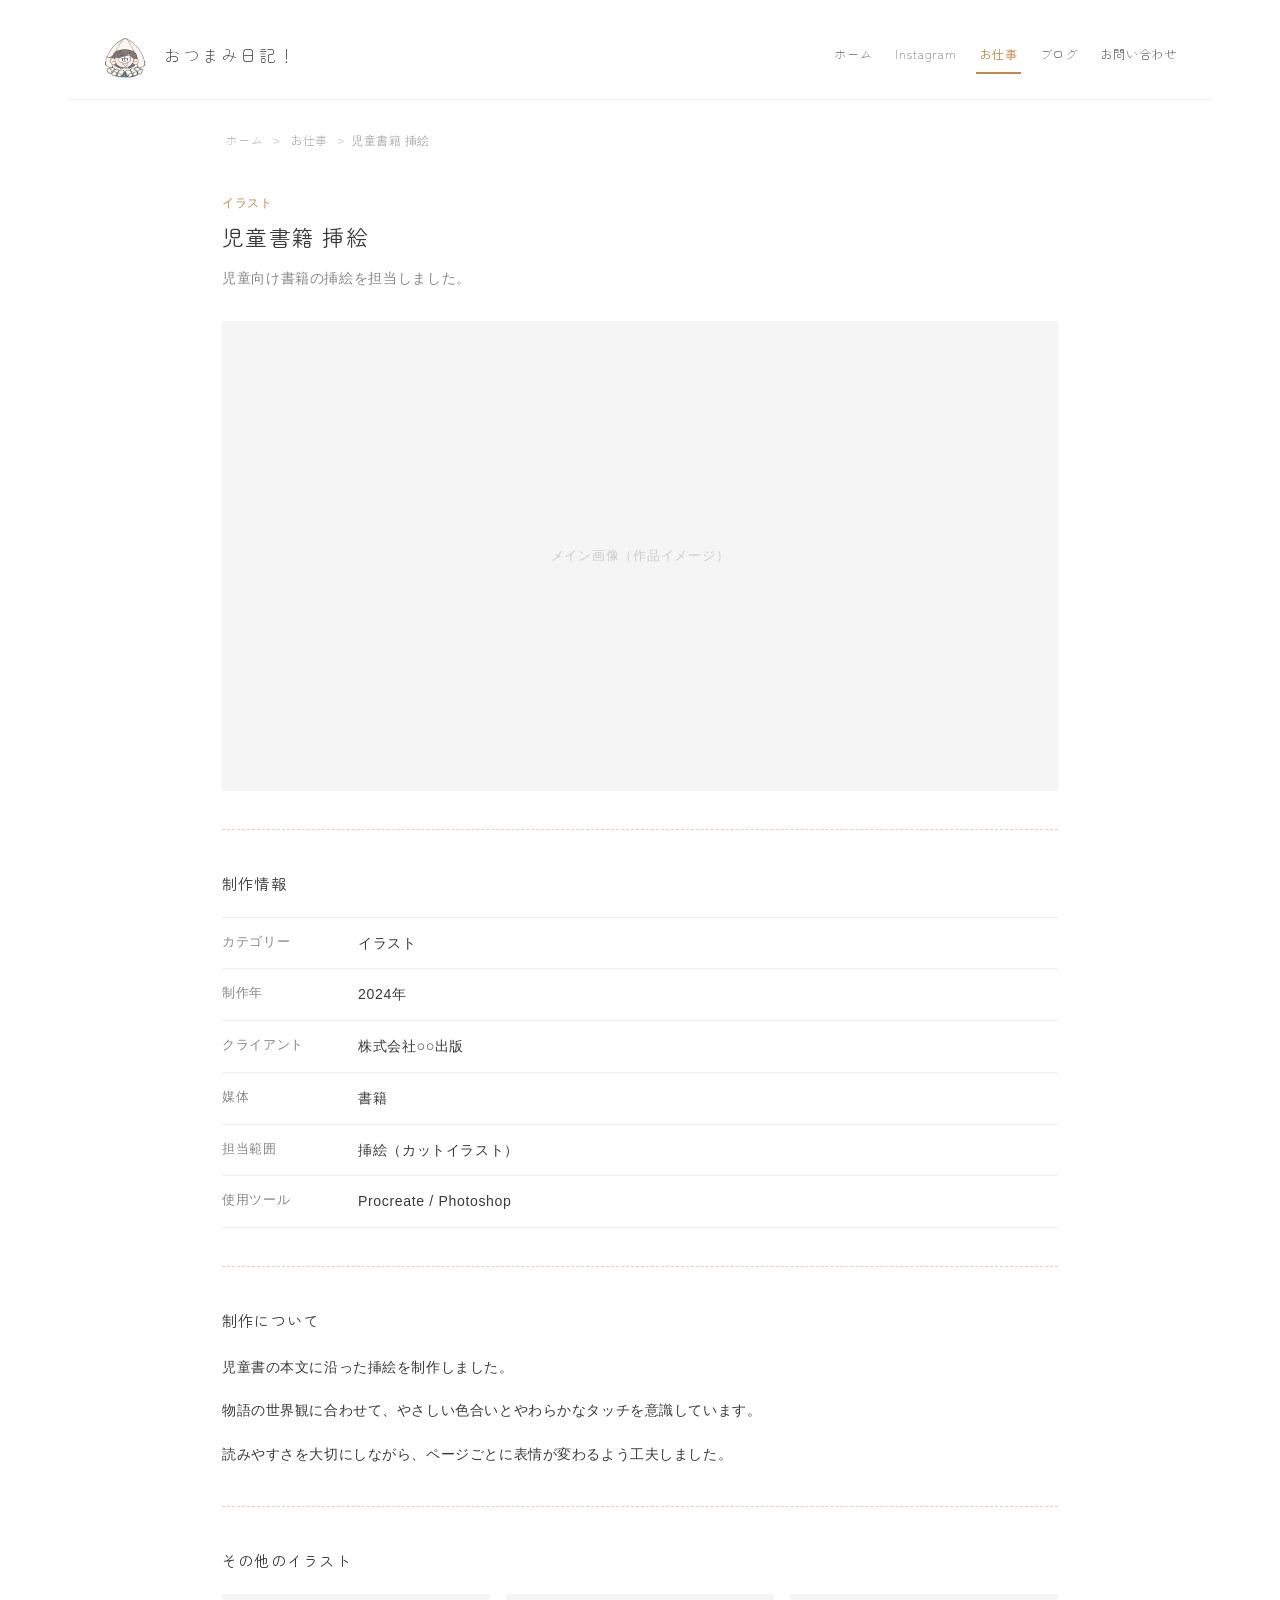
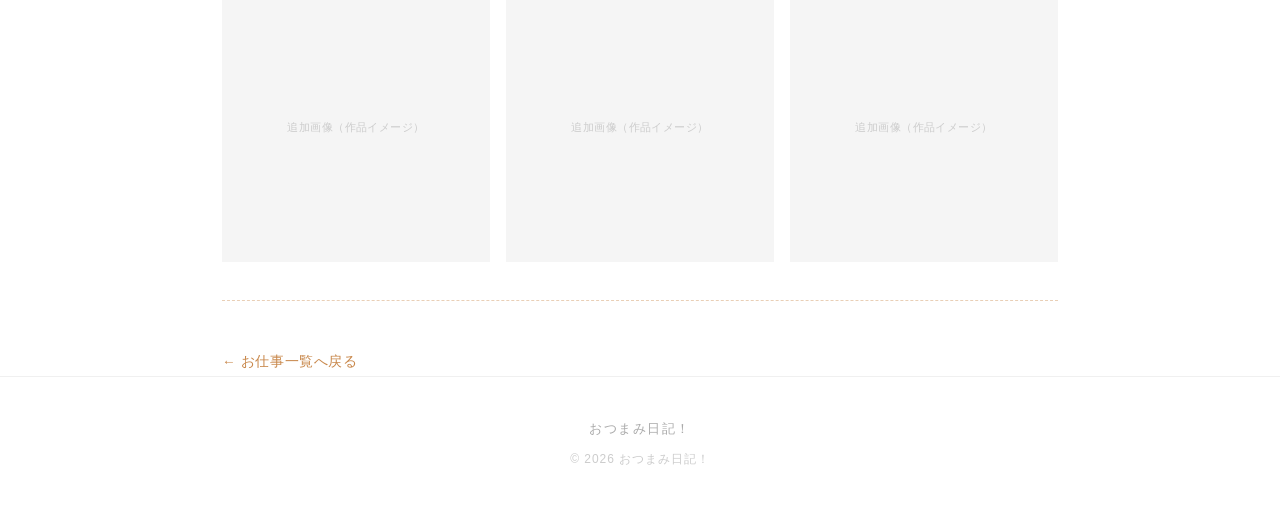
==== works/children-book-illustration/index.html @ ff5e364b "サイトデザインと各ページの確認版を更新 Co-authored-by: Cursor <cursoragent@cursor.com>" ====
<!DOCTYPE html>
<html lang="ja">
<head>
  <meta charset="UTF-8">
  <meta name="viewport" content="width=device-width, initial-scale=1.0">
  <title>児童書籍 挿絵 | お仕事 | おつまみ日記！</title>
  <link rel="stylesheet" href="../../style.css">
</head>
<body>

  <header class="site-header">
    <a href="../../index.html" class="site-logo">
      <img src="../../images/logo.png" alt="" class="site-logo-image" width="48" height="48">
      <span>おつまみ日記！</span>
    </a>
    <nav aria-label="メインナビゲーション">
      <ul>
        <li><a href="../../index.html">ホーム</a></li>
        <li><a href="../../instagram.html">Instagram</a></li>
        <li><a href="../../works.html" class="nav-current">お仕事</a></li>
        <li><a href="../../blog.html">ブログ</a></li>
        <li><a href="../../contact.html">お問い合わせ</a></li>
      </ul>
    </nav>
  </header>

  <main class="content-inner page-main">
    <article
      class="work-detail"
      data-slug="children-book-illustration"
      data-category="illustration"
      data-year="2024"
      data-status="published"
    >

      <nav class="work-detail-breadcrumb" aria-label="パンくず">
        <ol>
          <li><a href="../../index.html">ホーム</a></li>
          <li><a href="../../works.html">お仕事</a></li>
          <li aria-current="page">児童書籍 挿絵</li>
        </ol>
      </nav>

      <header class="work-detail-intro">
        <span class="work-detail-category">イラスト</span>
        <h1 class="work-detail-title">児童書籍 挿絵</h1>
        <p class="work-detail-summary">児童向け書籍の挿絵を担当しました。</p>
      </header>

      <figure class="work-detail-hero">
        <div class="work-detail-hero-placeholder" role="img" aria-label="メイン画像（作品イメージ）">メイン画像（作品イメージ）</div>
      </figure>

      <hr class="stitch-rule">

      <section class="work-detail-info">
        <h2 class="work-detail-heading">制作情報</h2>
        <dl class="work-detail-meta">
          <div class="work-detail-meta-row">
            <dt>カテゴリー</dt>
            <dd>イラスト</dd>
          </div>
          <div class="work-detail-meta-row">
            <dt>制作年</dt>
            <dd>2024年</dd>
          </div>
          <div class="work-detail-meta-row">
            <dt>クライアント</dt>
            <dd>株式会社○○出版</dd>
          </div>
          <div class="work-detail-meta-row">
            <dt>媒体</dt>
            <dd>書籍</dd>
          </div>
          <div class="work-detail-meta-row">
            <dt>担当範囲</dt>
            <dd>挿絵（カットイラスト）</dd>
          </div>
          <div class="work-detail-meta-row">
            <dt>使用ツール</dt>
            <dd>Procreate / Photoshop</dd>
          </div>
        </dl>
      </section>

      <hr class="stitch-rule">

      <section class="work-detail-body">
        <h2 class="work-detail-heading">制作について</h2>
        <p>児童書の本文に沿った挿絵を制作しました。</p>
        <p>物語の世界観に合わせて、やさしい色合いとやわらかなタッチを意識しています。</p>
        <p>読みやすさを大切にしながら、ページごとに表情が変わるよう工夫しました。</p>
      </section>

      <hr class="stitch-rule">

      <section class="work-detail-gallery">
        <h2 class="work-detail-heading">その他のイラスト</h2>
        <ul class="work-detail-gallery-list">
          <li>
            <figure class="work-detail-gallery-item">
              <div class="work-detail-gallery-placeholder" role="img" aria-label="追加画像（作品イメージ）">追加画像（作品イメージ）</div>
            </figure>
          </li>
          <li>
            <figure class="work-detail-gallery-item">
              <div class="work-detail-gallery-placeholder" role="img" aria-label="追加画像（作品イメージ）">追加画像（作品イメージ）</div>
            </figure>
          </li>
          <li>
            <figure class="work-detail-gallery-item">
              <div class="work-detail-gallery-placeholder" role="img" aria-label="追加画像（作品イメージ）">追加画像（作品イメージ）</div>
            </figure>
          </li>
        </ul>
      </section>

      <hr class="stitch-rule">

      <p class="work-detail-back">
        <a href="../../works.html">← お仕事一覧へ戻る</a>
      </p>

    </article>
  </main>

  <footer class="site-footer">
    <p class="footer-site-name">おつまみ日記！</p>
    <p class="footer-copy">© 2026 おつまみ日記！</p>
  </footer>

</body>
</html>
---- style.css ----
@import url("https://fonts.googleapis.com/css2?family=Zen+Maru+Gothic&display=swap");

/* ========================================
   基本設定
   ======================================== */

:root {
  --accent: #c8874a;
  --accent-light: #f5ebe0;
  --text: #3a3a3a;
  --text-muted: #888;
  --border: #f0f0f0;
  --placeholder-bg: #f5f5f5;
  --content-max: 900px;  /* 本文コンテンツの最大幅 */
  --layout-max: 1080px;  /* ヘッダーの最大幅 */
  --stitch-color: rgba(200, 135, 74, 0.4);
  --stitch-width: 1px;
  --stitch-style: dashed;
  --stitch: var(--stitch-width) var(--stitch-style) var(--stitch-color);
}

.stitch-rule {
  display: block;
  width: 100%;
  height: 0;
  margin: 2.4rem 0;
  border: 0;
  border-top: var(--stitch);
}

body {
  margin: 0;
  background-color: #ffffff;
  color: var(--text);
  font-family: "Hiragino Sans", "Hiragino Kaku Gothic ProN", Meiryo, sans-serif;
  font-weight: 300;
  line-height: 1.9;
  letter-spacing: 0.04em;
}

a {
  color: var(--text);
  text-decoration: none;
}

a:hover {
  color: var(--accent);
}

/* Zen Maru Gothic（見出し・ナビ・ロゴのみ） */
.site-logo span,
nav a,
.page-title,
.section-heading,
.guide-card-title,
.blog-entry-title {
  font-family: "Zen Maru Gothic", sans-serif;
}


/* ========================================
   ヘッダー
   ======================================== */

.site-header {
  display: flex;
  align-items: center;
  justify-content: space-between;
  max-width: var(--layout-max);
  margin: 0 auto;
  padding: 2rem 2rem 1.2rem;
  border-bottom: 1px solid var(--border);
}

.site-logo {
  display: flex;
  align-items: center;
  gap: 1rem;
  color: var(--text);
}

.site-logo:hover {
  color: var(--text);
  text-decoration: none;
}

.site-logo span {
  font-size: 1.05rem;
  letter-spacing: 0.12em;
  line-height: 1.5;
}

nav ul {
  display: flex;
  flex-wrap: wrap;
  gap: 1rem;
  list-style: none;
  margin: 0;
  padding: 0;
}

nav a {
  display: inline-block;
  padding: 0.3rem 0.2rem;
  font-size: 0.78rem;
  letter-spacing: 0.06em;
  color: #666;
  border-bottom: 2px solid transparent;
}

nav a:hover {
  color: var(--accent);
  text-decoration: none;
}

nav a.nav-current {
  color: var(--accent);
  font-weight: 400;
  border-bottom-color: var(--accent);
}


/* ========================================
   フッター
   ======================================== */

.site-footer {
  text-align: center;
  padding: 2.5rem 2rem 3.5rem;
  border-top: 1px solid var(--border);
}

.footer-site-name {
  margin: 0 0 0.4rem;
  font-size: 0.8rem;
  letter-spacing: 0.12em;
  color: #aaa;
}

.footer-copy {
  margin: 0;
  font-size: 0.75rem;
  color: #ccc;
  letter-spacing: 0.08em;
}


/* ========================================
   レイアウト
   ======================================== */

main {
  padding-bottom: 5rem;
}

.page-main.home-page {
  padding-top: 2rem;
}

.content-inner {
  max-width: var(--content-max);
  margin-left: auto;
  margin-right: auto;
  padding: 0 2rem;
  box-sizing: border-box;
  width: 100%;
}

.section-heading {
  margin: 0 0 1rem;
  font-size: 0.95rem;
  font-weight: 400;
  letter-spacing: 0.08em;
  color: var(--text);
}

.section-lead,
.page-lead {
  margin: 0 0 1.5rem;
  font-size: 0.88rem;
  color: var(--text-muted);
}

.section-link {
  margin-top: 1.2rem;
  font-size: 0.85rem;
}

.section-link a {
  color: var(--accent);
}


/* ========================================
   下層ページ：ページヘッダー
   ======================================== */

.page-header {
  margin-bottom: 2rem;
  text-align: center;
}

.page-deco {
  margin-top: 1.5rem;
  margin-bottom: 1.5rem;
}

.page-title {
  display: inline-block;
  margin: 0 0 1rem;
  padding-bottom: 0.3rem;
  border-bottom: 2px solid var(--accent);
  font-size: 1.3rem;
  font-weight: 400;
  letter-spacing: 0.08em;
  color: var(--text);
}


/* ========================================
   プレースホルダー
   ======================================== */

.placeholder {
  display: flex;
  align-items: center;
  justify-content: center;
  background-color: var(--placeholder-bg);
  color: #ccc;
  font-size: 0.75rem;
  box-sizing: border-box;
}

.logo-placeholder,
.site-logo-image {
  width: 48px;
  height: 48px;
  flex-shrink: 0;
}

.site-logo-image {
  display: block;
  object-fit: contain;
}

.deco-placeholder {
  width: 160px;
  height: 160px;
  border-radius: 50%;
  margin: 0 auto;
}

.thumb-placeholder,
.work-placeholder,
.instagram-placeholder {
  width: 100%;
  aspect-ratio: 1 / 1;
}

.multi-placeholder {
  width: 100%;
  aspect-ratio: 1 / 1;
  font-size: 0.7rem;
  color: #bbb;
  border: 1px dashed #ddd;
  background-color: #fafafa;
}

.guide-icon-placeholder {
  width: 64px;
  height: 64px;
  margin: 0 auto 1.2rem;
  border-radius: 50%;
}

.guide-icon-image {
  display: block;
  width: 64px;
  height: 64px;
  margin: 0 auto 1.2rem;
  object-fit: contain;
}

.guide-icon-image-instagram {
  width: 96px;
  height: 96px;
}

.page-deco-image {
  display: block;
  width: 160px;
  height: 160px;
  margin: 0 auto;
  object-fit: contain;
}


/* ========================================
   ホーム
   ======================================== */

.home-mv {
  margin-bottom: 2.5rem;
}

.home-mv-figure {
  margin: 0 auto;
  max-width: 100%;
}

.home-mv-image {
  width: 100%;
  height: auto;
  display: block;
}

.home-profile-detail {
  margin-bottom: 4rem;
}

.profile-intro {
  max-width: 560px;
  margin: 0 auto;
  text-align: center;
}

.home-profile-detail .profile-image-placeholder,
.home-profile-detail .profile-image {
  width: 160px;
  height: 160px;
  margin: 0 auto 0.85rem;
  border-radius: 50%;
}

.home-profile-detail .profile-image {
  display: block;
  aspect-ratio: 1 / 1;
  object-fit: cover;
}

.profile-name {
  margin: 0 0 1.2rem;
  font-size: 0.88rem;
  font-weight: 400;
  letter-spacing: 0.1em;
  color: var(--text);
  text-align: center;
}

.home-profile-detail .profile-text {
  width: fit-content;
  max-width: 100%;
  margin-left: auto;
  margin-right: auto;
  text-align: left;
}

.home-profile-detail .profile-text p {
  margin: 0 0 0.4rem;
  font-size: 0.9rem;
  color: var(--text-muted);
  text-align: left;
}

.home-profile-detail .profile-text p:last-child {
  margin-bottom: 0;
}

.home-guide {
  margin-bottom: 5rem;
}

.guide-cards {
  display: grid;
  grid-template-columns: repeat(3, 1fr);
  gap: 1.5rem;
}

.guide-card-link {
  display: block;
  padding: 1.8rem 1.2rem;
  text-align: center;
  color: var(--text);
  border: 1px solid var(--border);
  border-radius: 4px;
  transition: border-color 0.2s, background-color 0.2s;
}

.guide-card-link:hover {
  color: var(--text);
  text-decoration: none;
  border-color: var(--accent-light);
  background-color: #fafafa;
}

.guide-card-title {
  margin: 0 0 0.6rem;
  font-size: 0.92rem;
  font-weight: 400;
  letter-spacing: 0.08em;
}

.guide-card-text {
  margin: 0 0 1rem;
  font-size: 0.8rem;
  color: var(--text-muted);
  line-height: 1.7;
}

.guide-card-more {
  font-size: 0.82rem;
  color: var(--accent);
}

.home-sections {
  display: flex;
  flex-direction: column;
  gap: 5rem;
}

.home-latest-blog {
  padding: 1.6rem 1.5rem 1.3rem;
  border: 1px dashed rgba(200, 135, 74, 0.4);
  background-color: #ffffff;
  box-sizing: border-box;
}

.home-blog-entries {
  margin: 0 0 0.4rem;
}

.home-blog-entry {
  border-bottom: 1px solid #eee;
}

.home-blog-entry:last-child {
  border-bottom: none;
}

.home-blog-entry-link {
  display: flex;
  align-items: center;
  gap: 1.1rem;
  padding: 1.15rem 0;
  color: var(--text);
}

.home-blog-entry-link:hover {
  color: var(--text);
  text-decoration: none;
}

.home-blog-entry-info {
  flex: 1;
  min-width: 0;
}

.home-blog-entry-meta {
  display: flex;
  flex-wrap: wrap;
  align-items: center;
  gap: 0.4rem 0.55rem;
  margin-bottom: 0.35rem;
}

.home-blog-entry-date {
  font-size: 0.72rem;
  letter-spacing: 0.04em;
  color: var(--accent);
}

.home-blog-entry-category {
  display: inline-block;
  padding: 0.02rem 0.45rem;
  font-size: 0.64rem;
  letter-spacing: 0.06em;
  color: var(--accent);
  background-color: var(--accent-light);
  border-radius: 2rem;
  line-height: 1.55;
}

.home-blog-entry-title {
  margin: 0 0 0.25rem;
  font-family: "Zen Maru Gothic", sans-serif;
  font-size: 0.92rem;
  font-weight: 400;
  letter-spacing: 0.04em;
  line-height: 1.55;
  color: var(--text);
}

.home-blog-entry-link:hover .home-blog-entry-title,
.home-blog-entry-link:hover .home-blog-entry-arrow {
  color: var(--accent);
}

.home-blog-entry-summary {
  display: -webkit-box;
  -webkit-box-orient: vertical;
  -webkit-line-clamp: 2;
  line-clamp: 2;
  overflow: hidden;
  margin: 0;
  font-size: 0.78rem;
  color: #999;
  line-height: 1.65;
}

.home-blog-entry-eyecatch {
  flex-shrink: 0;
  width: 148px;
  margin: 0;
}

.home-blog-entry-image,
.home-blog-eyecatch-placeholder {
  display: block;
  width: 100%;
  aspect-ratio: 16 / 9;
  object-fit: cover;
  border-radius: 5px;
}

.home-blog-eyecatch-placeholder {
  display: flex;
  align-items: center;
  justify-content: center;
  background-color: var(--accent-light);
  color: #c9a07a;
  font-size: 0.64rem;
  letter-spacing: 0.06em;
}

.home-blog-entry-arrow {
  flex-shrink: 0;
  font-size: 0.95rem;
  color: #ccc;
  line-height: 1;
}

.thumb-row {
  display: grid;
  gap: 1rem;
}

.thumb-row-3 {
  grid-template-columns: repeat(3, 1fr);
}

.home-works-list {
  display: grid;
  grid-template-columns: repeat(3, 1fr);
  gap: 1rem;
}

.home-works-item h3 {
  margin: 0.8rem 0 0.3rem;
  font-size: 0.85rem;
  font-weight: 400;
  color: var(--text);
}

.home-works-item p {
  margin: 0;
  font-size: 0.82rem;
  color: var(--text-muted);
  line-height: 1.7;
}


/* ========================================
   Instagram ギャラリー
   ======================================== */

.gallery {
  display: grid;
  gap: 1rem;
}

.gallery-instagram {
  grid-template-columns: repeat(3, 1fr);
}


/* ========================================
   お仕事一覧ページ
   ======================================== */

.works-entries {
  margin: 0;
}

.works-entry {
  border-bottom: var(--stitch);
}

.works-entry:first-child {
  border-top: var(--stitch);
}

.works-entry-link {
  display: flex;
  align-items: center;
  gap: 1.4rem;
  padding: 1.5rem 0;
  color: var(--text);
}

.works-entry-link:hover {
  color: var(--text);
  text-decoration: none;
}

.works-entry-thumb {
  flex-shrink: 0;
  width: 176px;
  margin: 0;
}

.works-entry-image,
.works-thumb-placeholder {
  display: block;
  width: 100%;
  aspect-ratio: 3 / 2;
  object-fit: cover;
  border-radius: 4px;
}

.works-thumb-placeholder {
  display: flex;
  align-items: center;
  justify-content: center;
  background-color: var(--placeholder-bg);
  color: #ccc;
  font-size: 0.7rem;
  letter-spacing: 0.06em;
}

.works-entry-info {
  flex: 1;
  min-width: 0;
}

.works-entry-category {
  display: block;
  margin-bottom: 0.3rem;
  font-size: 0.72rem;
  letter-spacing: 0.06em;
  color: var(--accent);
}

.works-entry-title {
  margin: 0 0 0.35rem;
  font-family: "Zen Maru Gothic", sans-serif;
  font-size: 1rem;
  font-weight: 400;
  letter-spacing: 0.04em;
  line-height: 1.55;
  color: var(--text);
}

.works-entry-link:hover .works-entry-title,
.works-entry-link:hover .works-entry-arrow {
  color: var(--accent);
}

.works-entry-summary {
  margin: 0;
  font-size: 0.82rem;
  color: var(--text-muted);
  line-height: 1.7;
}

.works-entry-arrow {
  flex-shrink: 0;
  font-size: 1.05rem;
  color: #ccc;
  line-height: 1;
}


/* ========================================
   お仕事詳細ページ
   ======================================== */

.work-detail {
  padding-top: 1.5rem;
}

.work-detail-breadcrumb {
  margin: 0 0 2rem;
}

.work-detail-breadcrumb ol {
  display: flex;
  flex-wrap: wrap;
  align-items: center;
  gap: 0.25rem 0.4rem;
  list-style: none;
  margin: 0;
  padding: 0;
  font-size: 0.72rem;
  letter-spacing: 0.04em;
  color: #aaa;
}

.work-detail-breadcrumb li:not(:last-child)::after {
  content: ">";
  margin-left: 0.4rem;
  color: #ccc;
}

.work-detail-breadcrumb a {
  color: #aaa;
}

.work-detail-breadcrumb a:hover {
  color: var(--accent);
}

.work-detail-intro {
  margin-bottom: 1.8rem;
}

.work-detail-category {
  display: block;
  margin-bottom: 0.45rem;
  font-size: 0.75rem;
  letter-spacing: 0.06em;
  color: var(--accent);
}

.work-detail-title {
  margin: 0 0 0.7rem;
  font-family: "Zen Maru Gothic", sans-serif;
  font-size: 1.35rem;
  font-weight: 400;
  letter-spacing: 0.06em;
  line-height: 1.5;
  color: var(--text);
}

.work-detail-summary {
  margin: 0;
  font-size: 0.88rem;
  color: var(--text-muted);
  line-height: 1.9;
}

.work-detail-hero {
  margin: 0;
}

.work-detail-hero-image,
.work-detail-hero-placeholder {
  display: block;
  width: 100%;
  aspect-ratio: 16 / 9;
  object-fit: cover;
}

.work-detail-hero-placeholder {
  display: flex;
  align-items: center;
  justify-content: center;
  background-color: var(--placeholder-bg);
  color: #ccc;
  font-size: 0.8rem;
  letter-spacing: 0.06em;
}

.work-detail-heading {
  margin: 0 0 1.2rem;
  font-family: "Zen Maru Gothic", sans-serif;
  font-size: 0.95rem;
  font-weight: 400;
  letter-spacing: 0.08em;
  color: var(--text);
}

.work-detail-meta {
  margin: 0;
}

.work-detail-meta-row {
  display: grid;
  grid-template-columns: 7.5rem 1fr;
  gap: 1rem;
  padding: 0.75rem 0;
  border-bottom: 1px solid #eee;
}

.work-detail-meta-row:first-child {
  border-top: 1px solid #eee;
}

.work-detail-meta-row dt {
  margin: 0;
  font-size: 0.8rem;
  color: var(--text-muted);
}

.work-detail-meta-row dd {
  margin: 0;
  font-size: 0.88rem;
  color: var(--text);
}

.work-detail-body p {
  margin: 0 0 1rem;
  font-size: 0.9rem;
  color: var(--text);
  line-height: 1.9;
  letter-spacing: 0.04em;
}

.work-detail-body p:last-child {
  margin-bottom: 0;
}

.work-detail-gallery-list {
  display: grid;
  grid-template-columns: repeat(3, 1fr);
  gap: 1rem;
  margin: 0;
  padding: 0;
  list-style: none;
}

.work-detail-gallery-item {
  margin: 0;
}

.work-detail-gallery-image,
.work-detail-gallery-placeholder {
  display: block;
  width: 100%;
  aspect-ratio: 1 / 1;
  object-fit: cover;
}

.work-detail-gallery-placeholder {
  display: flex;
  align-items: center;
  justify-content: center;
  background-color: var(--placeholder-bg);
  color: #ccc;
  font-size: 0.7rem;
  letter-spacing: 0.04em;
  text-align: center;
  padding: 0.6rem;
  box-sizing: border-box;
}

.work-detail-back {
  margin: 2.8rem 0 0;
}

.work-detail-back a {
  color: var(--accent);
  font-size: 0.85rem;
}


/* ========================================
   ブログ
   ======================================== */

.blog-list {
  list-style: none;
  margin: 0;
  padding: 0;
}

.blog-list li {
  border-bottom: 1px solid #eee;
}

.blog-item-link {
  display: flex;
  align-items: center;
  justify-content: space-between;
  gap: 1rem;
  padding: 1.2rem 0;
  color: var(--text);
}

.blog-item-link:hover {
  color: var(--accent);
  text-decoration: none;
}

.blog-item-body {
  flex: 1;
}

.blog-date {
  display: block;
  font-size: 0.78rem;
  color: #aaa;
  margin-bottom: 0.2rem;
}

.blog-title {
  display: block;
  font-size: 0.92rem;
  margin-bottom: 0.3rem;
}

.blog-excerpt {
  margin: 0;
  font-size: 0.82rem;
  color: #999;
}

.blog-arrow {
  flex-shrink: 0;
  font-size: 1rem;
  color: #ccc;
}


/* ========================================
   ブログ一覧ページ
   ======================================== */

.blog-categories {
  margin: 0 0 0.5rem;
  padding-bottom: 1.2rem;
  border-bottom: 1px solid #eee;
}

.blog-category-list {
  display: flex;
  flex-wrap: wrap;
  justify-content: center;
  gap: 0.4rem 1.4rem;
  list-style: none;
  margin: 0;
  padding: 0;
}

.blog-category-link {
  display: inline-block;
  padding: 0.2rem 0;
  font-size: 0.82rem;
  letter-spacing: 0.06em;
  color: #888;
  border-bottom: 2px solid transparent;
}

.blog-category-link:hover,
.blog-category-link.is-current {
  color: var(--accent);
  text-decoration: none;
}

.blog-category-link.is-current {
  border-bottom-color: var(--accent);
}

.blog-entries {
  margin: 0;
}

.blog-entry {
  border-bottom: 1px solid #eee;
}

.blog-entry-link {
  display: flex;
  align-items: center;
  gap: 1.6rem;
  padding: 1.8rem 0;
  color: var(--text);
}

.blog-entry-link:hover {
  color: var(--text);
  text-decoration: none;
}

.blog-entry-info {
  flex: 1;
  min-width: 0;
}

.blog-entry-meta {
  display: flex;
  flex-wrap: wrap;
  align-items: center;
  gap: 0.5rem 0.7rem;
  margin-bottom: 0.55rem;
}

.blog-entry-date {
  font-size: 0.75rem;
  letter-spacing: 0.04em;
  color: var(--accent);
}

.blog-entry-category {
  display: inline-block;
  padding: 0.05rem 0.55rem;
  font-size: 0.68rem;
  letter-spacing: 0.06em;
  color: var(--accent);
  background-color: var(--accent-light);
  border-radius: 2rem;
  line-height: 1.6;
}

.blog-entry-title {
  margin: 0 0 0.4rem;
  font-size: 1.05rem;
  font-weight: 400;
  letter-spacing: 0.04em;
  line-height: 1.6;
  color: var(--text);
}

.blog-entry-link:hover .blog-entry-title,
.blog-entry-link:hover .blog-entry-arrow {
  color: var(--accent);
}

.blog-entry-summary {
  display: -webkit-box;
  -webkit-box-orient: vertical;
  -webkit-line-clamp: 2;
  line-clamp: 2;
  overflow: hidden;
  margin: 0;
  font-size: 0.82rem;
  color: #999;
  line-height: 1.7;
}

.blog-entry-eyecatch {
  flex-shrink: 0;
  width: 200px;
  margin: 0;
}

.blog-entry-image,
.blog-eyecatch-placeholder {
  display: block;
  width: 100%;
  aspect-ratio: 16 / 9;
  object-fit: cover;
  border-radius: 6px;
}

.blog-eyecatch-placeholder {
  display: flex;
  align-items: center;
  justify-content: center;
  background-color: var(--accent-light);
  color: #c9a07a;
  font-size: 0.7rem;
  letter-spacing: 0.06em;
}

.blog-entry-arrow {
  flex-shrink: 0;
  font-size: 1.05rem;
  color: #ccc;
  line-height: 1;
}


/* ========================================
   お問い合わせフォーム
   ======================================== */

.contact-form p {
  margin: 0 0 1.8rem;
}

.contact-form label {
  display: block;
  margin-bottom: 0.4rem;
  font-size: 0.82rem;
  color: var(--text-muted);
}

.contact-form input,
.contact-form textarea {
  width: 100%;
  padding: 0.5rem 0;
  border: none;
  border-bottom: 1px solid #ddd;
  background: transparent;
  font-size: 0.95rem;
  font-family: inherit;
  color: var(--text);
  box-sizing: border-box;
  resize: vertical;
}

.contact-form input:focus,
.contact-form textarea:focus {
  outline: none;
  border-bottom-color: var(--accent);
}

.contact-form button {
  display: block;
  margin: 2rem auto 0;
  padding: 0.65rem 2.5rem;
  background-color: var(--text);
  color: #ffffff;
  border: none;
  border-radius: 2rem;
  font-size: 0.85rem;
  font-family: inherit;
  letter-spacing: 0.1em;
  cursor: pointer;
}

.contact-form button:hover {
  background-color: var(--accent);
}


/* ========================================
   スマホ対応（768px以下）
   ======================================== */

@media (max-width: 768px) {

  /* --- ヘッダー・ナビ --- */
  .site-header {
    flex-direction: column;
    align-items: flex-start;
    gap: 0;
    padding: 0;
    border-bottom: none;
  }

  .site-header .site-logo {
    width: 100%;
    padding: 1.2rem 0.75rem 0;
    box-sizing: border-box;
  }

  .site-header nav {
    width: 100%;
    padding: 0.8rem 1.25rem 1rem;
    border-bottom: 1px solid var(--border);
    box-sizing: border-box;
  }

  .logo-placeholder,
  .site-logo-image {
    width: 36px;
    height: 36px;
  }

  .site-logo span {
    font-size: 0.88rem;
  }

  nav ul {
    flex-wrap: nowrap;
    justify-content: space-between;
    width: 100%;
    gap: 0.35rem;
    padding-left: 0.5rem;
    padding-right: 0.5rem;
    box-sizing: border-box;
  }

  nav a {
    font-size: clamp(0.58rem, 2.7vw, 0.68rem);
    padding: 0.25rem 0;
    letter-spacing: 0.06em;
  }

  /* --- ホーム：表示順の並び替え --- */
  body.home-page-body {
    display: flex;
    flex-direction: column;
  }

  body.home-page-body > .site-header,
  body.home-page-body > .page-main.home-page {
    display: contents;
  }

  body.home-page-body .site-logo {
    order: 1;
    max-width: var(--layout-max);
    margin: 0 auto;
  }

  body.home-page-body .home-mv {
    order: 2;
    padding: 0 0.35rem;
    margin-bottom: 0;
  }

  body.home-page-body .home-mv .home-mv-figure {
    max-width: 100%;
    margin: 0;
  }

  body.home-page-body .site-header nav {
    order: 3;
    max-width: var(--layout-max);
    margin: 0 auto;
  }

  /* display:contents により main の .content-inner が効かないため再適用 */
  body.home-page-body .home-profile-detail,
  body.home-page-body .home-guide,
  body.home-page-body .home-sections {
    order: 4;
    max-width: var(--content-max);
    margin-left: auto;
    margin-right: auto;
    padding-left: 2rem;
    padding-right: 2rem;
    width: 100%;
    box-sizing: border-box;
  }

  body.home-page-body > .site-footer {
    order: 5;
  }

  body.home-page-body .home-profile-detail {
    padding-top: 1.5rem;
  }

  /* --- ホーム：余白調整 --- */
  .page-main.home-page {
    padding-top: 0;
  }

  .home-mv {
    margin-bottom: 2rem;
  }

  .home-profile-detail {
    margin-bottom: 3rem;
  }

  .home-guide {
    margin-bottom: 3.5rem;
  }

  .guide-cards {
    grid-template-columns: 1fr;
    gap: 1rem;
  }

  .guide-card-link {
    padding: 1.5rem 1rem;
  }

  .guide-icon-image-instagram {
    width: 96px;
    height: 96px;
  }

  .home-sections {
    gap: 3.5rem;
  }

  /* --- 共通 --- */
  .deco-placeholder,
  .page-deco-image {
    width: 120px;
    height: 120px;
  }

  .section-heading {
    font-size: 0.9rem;
  }

  .section-lead {
    font-size: 0.85rem;
    margin-bottom: 1.2rem;
  }

  .thumb-row-3,
  .home-works-list {
    grid-template-columns: repeat(2, 1fr);
    gap: 0.8rem;
  }

  .gallery-instagram {
    grid-template-columns: repeat(2, 1fr);
  }

  /* --- お仕事一覧ページ --- */
  .works-entry-link {
    display: grid;
    grid-template-columns: 1fr auto;
    grid-template-areas:
      "info arrow"
      "thumb thumb";
    align-items: start;
    gap: 0.8rem 0.7rem;
    padding: 1.3rem 0;
  }

  .works-entry-info {
    grid-area: info;
  }

  .works-entry-thumb {
    grid-area: thumb;
    width: 100%;
  }

  .works-entry-image,
  .works-thumb-placeholder {
    width: 100%;
    height: auto;
  }

  .works-entry-arrow {
    grid-area: arrow;
    align-self: start;
    padding-top: 0.1rem;
  }

  .works-entry-title {
    font-size: 0.95rem;
  }

  /* --- お仕事詳細ページ --- */
  .work-detail {
    padding-top: 1.2rem;
  }

  .work-detail-title {
    font-size: 1.18rem;
  }

  .work-detail-hero-image,
  .work-detail-hero-placeholder {
    width: 100%;
    height: auto;
  }

  .stitch-rule {
    margin: 2rem 0;
  }

  .work-detail-meta-row {
    grid-template-columns: 5.5rem 1fr;
    gap: 0.7rem;
  }

  .work-detail-gallery-list {
    grid-template-columns: 1fr;
  }

  /* --- ブログ一覧ページ --- */
  .blog-categories {
    padding-bottom: 1rem;
  }

  .blog-category-list {
    gap: 0.25rem 1rem;
  }

  .blog-category-link {
    font-size: 0.75rem;
  }

  .blog-entry-link {
    display: grid;
    grid-template-columns: 1fr auto;
    grid-template-areas:
      "info arrow"
      "eyecatch eyecatch";
    align-items: start;
    gap: 0.9rem 0.8rem;
    padding: 1.5rem 0;
  }

  .blog-entry-info {
    grid-area: info;
  }

  .blog-entry-eyecatch {
    grid-area: eyecatch;
    width: 100%;
  }

  .blog-entry-image,
  .blog-eyecatch-placeholder {
    width: 100%;
    height: auto;
  }

  .blog-entry-arrow {
    grid-area: arrow;
    align-self: start;
    padding-top: 0.15rem;
  }

  .blog-entry-title {
    font-size: 0.98rem;
  }

  /* --- ホーム：最新ブログ --- */
  .home-latest-blog {
    padding: 1.2rem 0.9rem 1rem;
  }

  .home-blog-entry-link {
    display: grid;
    grid-template-columns: 1fr auto;
    grid-template-areas:
      "info arrow"
      "eyecatch eyecatch";
    align-items: start;
    gap: 0.7rem 0.6rem;
    padding: 1rem 0;
  }

  .home-blog-entry-info {
    grid-area: info;
  }

  .home-blog-entry-eyecatch {
    grid-area: eyecatch;
    width: 100%;
  }

  .home-blog-entry-image,
  .home-blog-eyecatch-placeholder {
    width: 100%;
    height: auto;
  }

  .home-blog-entry-arrow {
    grid-area: arrow;
    align-self: start;
    padding-top: 0.1rem;
  }

  .home-blog-entry-title {
    font-size: 0.9rem;
  }

}
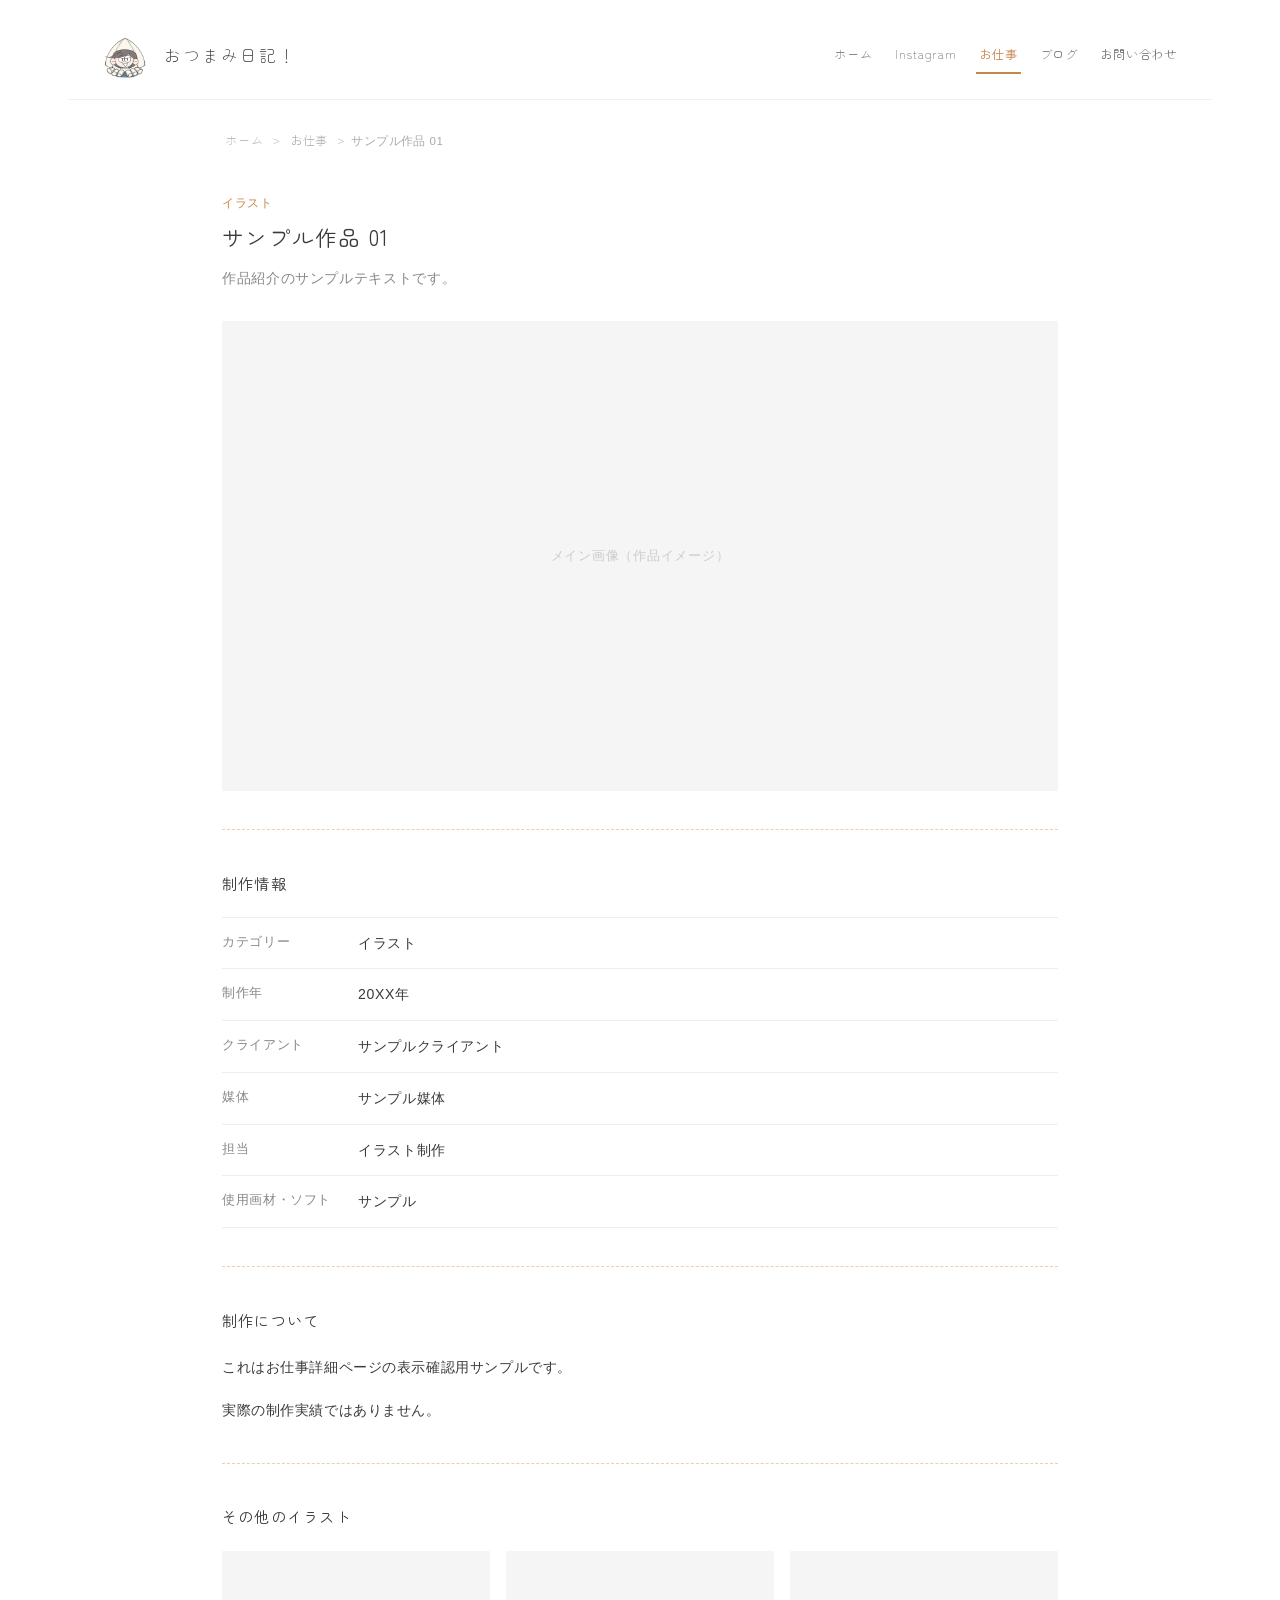
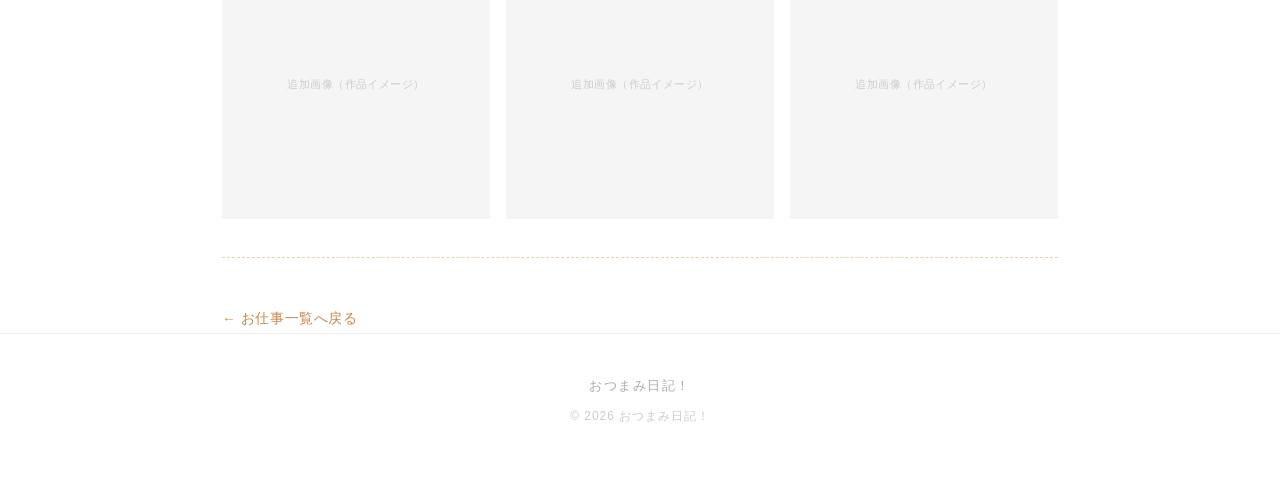
==== commit be5583c8: "ホームのサンプル作品01を詳細へつなぎ、お仕事詳細の表記をテストデータに揃える Co-authored-by: Cursor <cursoragent@cursor.com>" ====
--- a/works/children-book-illustration/index.html
+++ b/works/children-book-illustration/index.html
@@ -3,7 +3,7 @@
 <head>
   <meta charset="UTF-8">
   <meta name="viewport" content="width=device-width, initial-scale=1.0">
-  <title>児童書籍 挿絵 | お仕事 | おつまみ日記！</title>
+  <title>サンプル作品 01 | お仕事 | おつまみ日記！</title>
   <link rel="stylesheet" href="../../style.css">
 </head>
 <body>
@@ -29,7 +29,7 @@
       class="work-detail"
       data-slug="children-book-illustration"
       data-category="illustration"
-      data-year="2024"
+      data-year="xxxx"
       data-status="published"
     >
 
@@ -37,14 +37,14 @@
         <ol>
           <li><a href="../../index.html">ホーム</a></li>
           <li><a href="../../works.html">お仕事</a></li>
-          <li aria-current="page">児童書籍 挿絵</li>
+          <li aria-current="page">サンプル作品 01</li>
         </ol>
       </nav>
 
       <header class="work-detail-intro">
         <span class="work-detail-category">イラスト</span>
-        <h1 class="work-detail-title">児童書籍 挿絵</h1>
-        <p class="work-detail-summary">児童向け書籍の挿絵を担当しました。</p>
+        <h1 class="work-detail-title">サンプル作品 01</h1>
+        <p class="work-detail-summary">作品紹介のサンプルテキストです。</p>
       </header>
 
       <figure class="work-detail-hero">
@@ -62,23 +62,23 @@
           </div>
           <div class="work-detail-meta-row">
             <dt>制作年</dt>
-            <dd>2024年</dd>
+            <dd>20XX年</dd>
           </div>
           <div class="work-detail-meta-row">
             <dt>クライアント</dt>
-            <dd>株式会社○○出版</dd>
+            <dd>サンプルクライアント</dd>
           </div>
           <div class="work-detail-meta-row">
             <dt>媒体</dt>
-            <dd>書籍</dd>
+            <dd>サンプル媒体</dd>
           </div>
           <div class="work-detail-meta-row">
-            <dt>担当範囲</dt>
-            <dd>挿絵（カットイラスト）</dd>
+            <dt>担当</dt>
+            <dd>イラスト制作</dd>
           </div>
           <div class="work-detail-meta-row">
-            <dt>使用ツール</dt>
-            <dd>Procreate / Photoshop</dd>
+            <dt>使用画材・ソフト</dt>
+            <dd>サンプル</dd>
           </div>
         </dl>
       </section>
@@ -87,9 +87,8 @@
 
       <section class="work-detail-body">
         <h2 class="work-detail-heading">制作について</h2>
-        <p>児童書の本文に沿った挿絵を制作しました。</p>
-        <p>物語の世界観に合わせて、やさしい色合いとやわらかなタッチを意識しています。</p>
-        <p>読みやすさを大切にしながら、ページごとに表情が変わるよう工夫しました。</p>
+        <p>これはお仕事詳細ページの表示確認用サンプルです。</p>
+        <p>実際の制作実績ではありません。</p>
       </section>
 
       <hr class="stitch-rule">
--- a/style.css
+++ b/style.css
@@ -319,9 +319,15 @@
 }
 
 .profile-intro {
-  max-width: 560px;
   margin: 0 auto;
   text-align: center;
+}
+
+.home-profile-frame {
+  padding: 1.6rem 1.5rem 1.3rem;
+  border: 1px dashed rgba(200, 135, 74, 0.4);
+  background-color: #ffffff;
+  box-sizing: border-box;
 }
 
 .home-profile-detail .profile-image-placeholder,
@@ -415,9 +421,29 @@
 .home-sections {
   display: flex;
   flex-direction: column;
-  gap: 5rem;
-}
-
+  gap: 2.4rem;
+}
+
+.home-block-intro {
+  text-align: center;
+  margin-bottom: 1.4rem;
+}
+
+.home-block-intro .guide-icon-image,
+.home-block-intro .guide-icon-placeholder {
+  margin-bottom: 0.8rem;
+}
+
+.home-block-intro .section-heading {
+  margin-bottom: 0.5rem;
+}
+
+.home-block-intro .section-lead {
+  margin-bottom: 0;
+}
+
+.home-instagram,
+.home-works,
 .home-latest-blog {
   padding: 1.6rem 1.5rem 1.3rem;
   border: 1px dashed rgba(200, 135, 74, 0.4);
@@ -566,6 +592,12 @@
   font-size: 0.82rem;
   color: var(--text-muted);
   line-height: 1.7;
+}
+
+a.home-works-item,
+a.home-works-item:hover {
+  color: inherit;
+  text-decoration: none;
 }
 
 
@@ -1214,7 +1246,6 @@
 
   /* display:contents により main の .content-inner が効かないため再適用 */
   body.home-page-body .home-profile-detail,
-  body.home-page-body .home-guide,
   body.home-page-body .home-sections {
     order: 4;
     max-width: var(--content-max);
@@ -1247,6 +1278,15 @@
     margin-bottom: 3rem;
   }
 
+  .home-profile-frame {
+    padding: 1.2rem 0.9rem 1rem;
+  }
+
+  .home-profile-detail .profile-text p {
+    font-size: 0.8rem;
+    letter-spacing: 0.02em;
+  }
+
   .home-guide {
     margin-bottom: 3.5rem;
   }
@@ -1266,7 +1306,7 @@
   }
 
   .home-sections {
-    gap: 3.5rem;
+    gap: 2rem;
   }
 
   /* --- 共通 --- */
@@ -1285,10 +1325,39 @@
     margin-bottom: 1.2rem;
   }
 
-  .thumb-row-3,
+  .thumb-row-3 {
+    grid-template-columns: repeat(3, 1fr);
+    gap: 0.5rem;
+  }
+
   .home-works-list {
-    grid-template-columns: repeat(2, 1fr);
-    gap: 0.8rem;
+    grid-template-columns: 1fr;
+    gap: 1rem;
+  }
+
+  .home-works-item {
+    display: grid;
+    grid-template-columns: 5.6rem 1fr;
+    grid-template-areas:
+      "thumb title"
+      "thumb desc";
+    column-gap: 0.85rem;
+    row-gap: 0.2rem;
+    align-items: start;
+  }
+
+  .home-works-item .thumb-placeholder {
+    grid-area: thumb;
+    width: 100%;
+  }
+
+  .home-works-item h3 {
+    grid-area: title;
+    margin: 0.15rem 0 0;
+  }
+
+  .home-works-item p {
+    grid-area: desc;
   }
 
   .gallery-instagram {
@@ -1410,6 +1479,8 @@
   }
 
   /* --- ホーム：最新ブログ --- */
+  .home-instagram,
+  .home-works,
   .home-latest-blog {
     padding: 1.2rem 0.9rem 1rem;
   }
